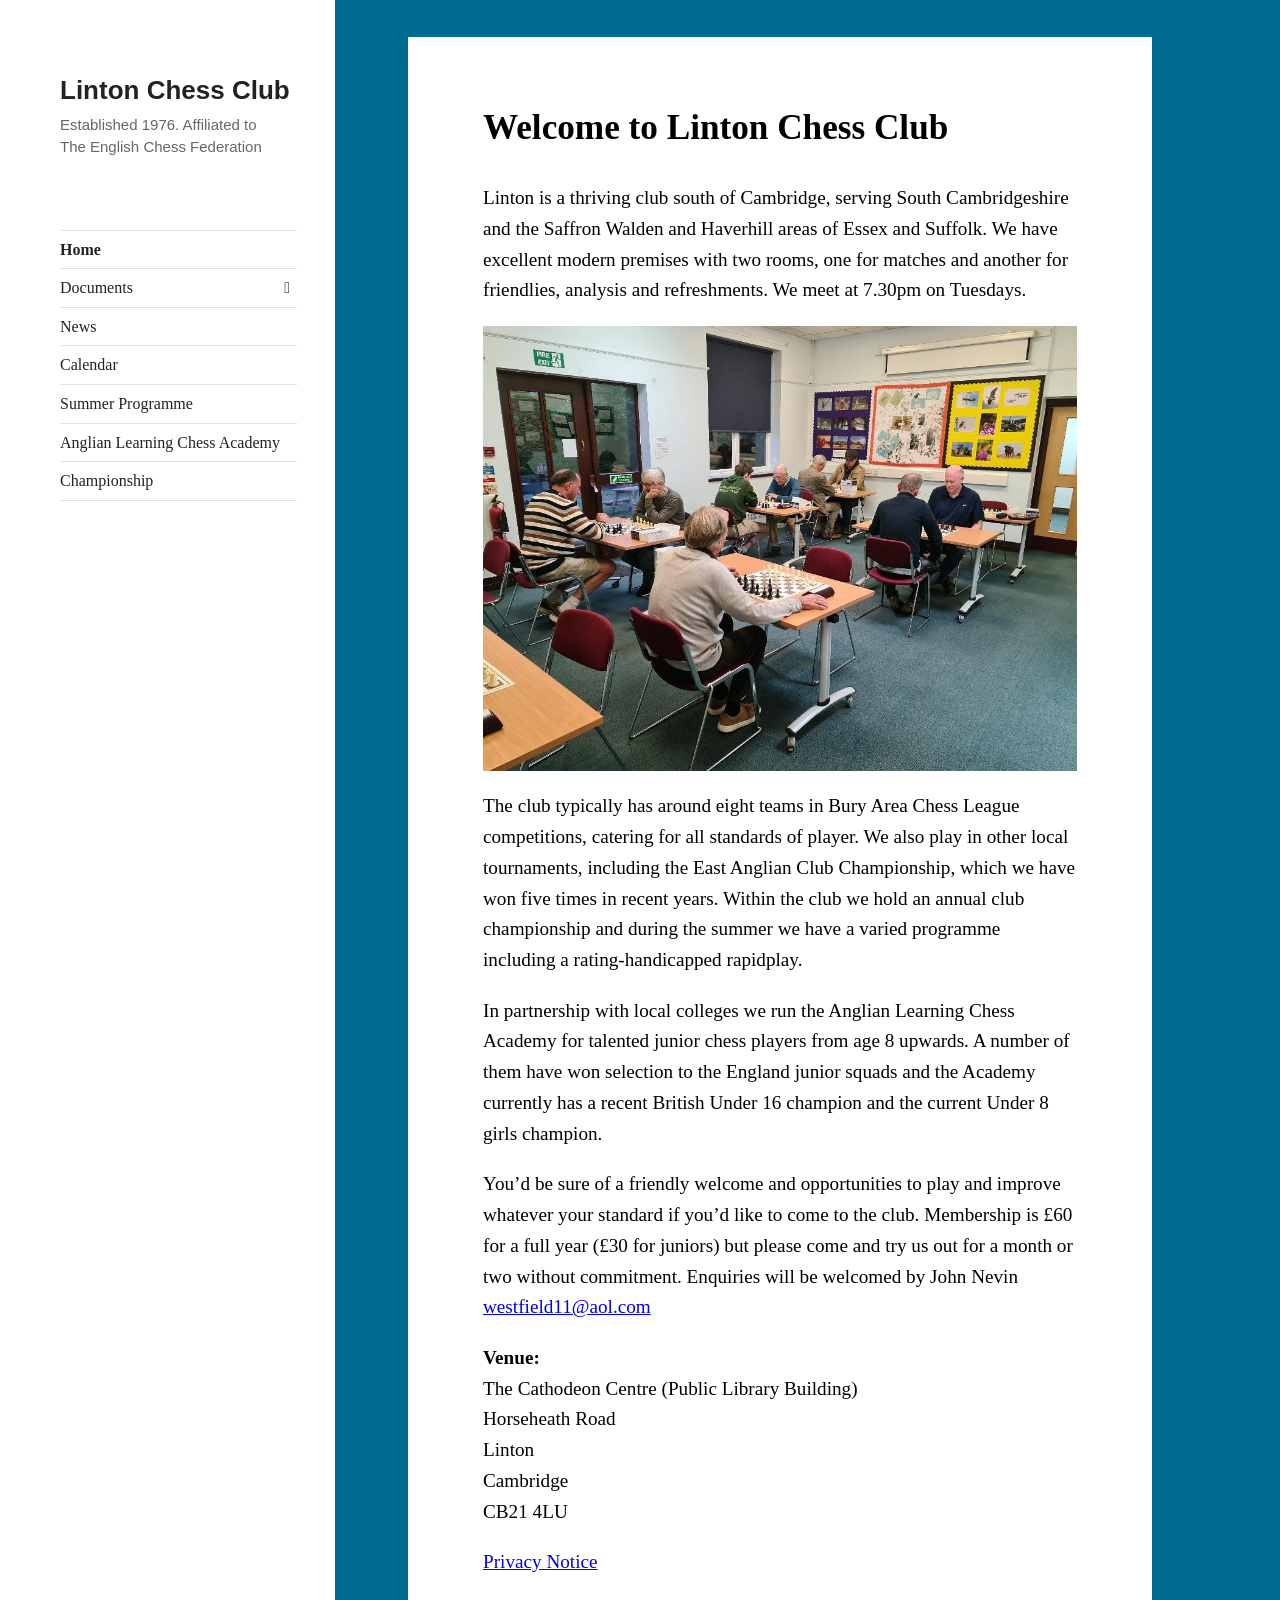
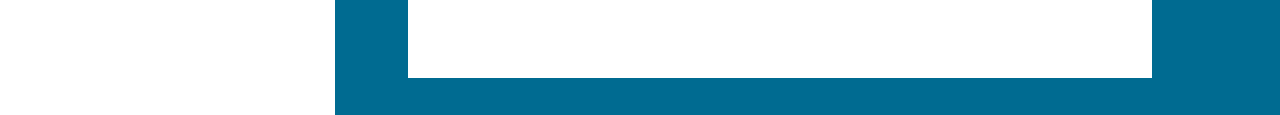
==== index.html @ 3a5e56d4 "Automated deployment from private repo [skip ci] linton-chess-club/linton-chess-club-deploy@2c9a322a" ====
<!DOCTYPE html>
<html lang="en">
<head>
    <meta charset="UTF-8">
    <title>Welcome to Linton Chess Club - Linton Chess Club </title>
    <link rel="stylesheet" href="/css/styles.css">
    <link rel="stylesheet" href="/css/sidebar.css">
    <link rel="stylesheet" href="/css/font-awesome.min.css">
</head>
<body>
    <div class="body-block sidebar">
        <div class="content-block">
    <h1>Linton Chess Club</h1>
    <p>Established 1976. Affiliated to The English Chess Federation</p>
</div>

<div class="content-block">
    <ul><li><a href='/index.html' class="current">Home</a></li><li><button class="dropdown-btn">Documents <i class="fa fa-caret-down"></i></button><div class="dropdown-container"><ul><li><a href='/documents/club-officers.html'>Club Officers</a></li><li><a href='/documents/honours-page.html'>Honours Page</a></li><li><a href='/documents/links.html'>Links</a></li><li><a href='/documents/safeguarding-policy.html'>Safeguarding Policy</a></li></ul></div></li><li><a href='/news.html'>News</a></li><li><a href='/calendar.html'>Calendar</a></li><li><a href='/summer-programme.html'>Summer Programme</a></li><li><a href='/anglian-learning-chess-academy.html'>Anglian Learning Chess Academy</a></li><li><a href='/championship.html'>Championship</a></li></ul>
</div>

    </div>
    <div class="body-block main">
        <main>
            <h1>Welcome to Linton Chess Club</h1>
            <p>Linton is a thriving club south of Cambridge, serving South Cambridgeshire and the Saffron Walden and Haverhill areas of Essex and Suffolk. We have excellent modern premises with two rooms, one for matches and another for friendlies, analysis and refreshments. We meet at 7.30pm on Tuesdays.</p>
<p><div class="img-wrapper"><img src="/attachments/home-page-pic-2.jpg" alt="Main Gathering Banner" /></div></p>
<p>The club typically has around eight teams in Bury Area Chess League competitions, catering for all standards of player.  We also play in other local tournaments, including the East Anglian Club Championship, which we have won five times in recent years.  Within the club we hold an annual club championship and during the summer we have a varied programme including a rating-handicapped rapidplay.</p>
<p>In partnership with local colleges we run the Anglian Learning Chess Academy for talented junior chess players from age 8 upwards. A number of them have won selection to the England junior squads and the Academy currently has a recent British Under 16 champion and the current Under 8 girls champion.</p>
<p>You’d be sure of a friendly welcome and opportunities to play and improve whatever your standard if you’d like to come to the club.  Membership is £60 for a full year (£30 for juniors) but please come and try us out for a month or two without commitment. Enquiries will be welcomed by John Nevin <a href="mailto:westfield11@aol.com">westfield11@aol.com</a></p>
<div class="custom-map-container" data-map-config="views%3A%0A%20%20-%20type%3A%20leaflet-map%0A%20%20%20%20name%3A%20Map%0A%20%20%20%20mapName%3A%20test%0A%20%20%20%20image%3A%20assets%2FLocke.png%0A%20%20%20%20height%3A%20400%0A%20%20%20%20minZoom%3A%20-1.5%0A%20%20%20%20maxZoom%3A%202%0A%20%20%20%20defaultZoom%3A%20-1.5%0A%20%20%20%20zoomDelta%3A%200.25%0A%20%20%20%20scale%3A%20%220.2%22%0A%20%20%20%20unit%3A%20km"></div><p><strong>Venue:</strong><br>The Cathodeon Centre (Public Library Building)<br>Horseheath Road<br>Linton<br>Cambridge<br>CB21 4LU  </p>
<p><a href="https://lintonchessclub.org.uk/wp/wp-content/uploads/2023/09/Privacy-Linton-Chess-Club-1-4.docx">Privacy Notice</a></p>

        </main>
    </div>
    <script src="/js/dropdown.js"></script>
</body>
</html>
---- css/styles.css ----
body {
    margin: 0;
    padding: 0;
    display: flex;
    align-items: stretch;
    flex-direction: row;
    min-height: 100vh;
    background: #006b91;
}

.body-block {
    box-sizing: border-box;
}

.body-block.sidebar {
    flex: 0 0 335px;
    min-height: 100vh;
    padding: 28px 38px;
    background: #fff;
}

.body-block.main {
    flex: 0 1 744px;
    width: 744px;
    min-height: calc(100vh - 74px);
    margin: 37px 47px 37px 73px;
    padding: 70px 75px 80px;
    background: #fff;
}

@media screen and (max-width: 920px) {
    body {
        flex-direction: column;
    }

    .body-block.sidebar {
        flex-basis: auto;
        width: 100%;
        min-height: auto;
        align-self: auto;
    }

    .body-block.main {
        flex-basis: auto;
        width: calc(100% - 32px);
        min-height: 0;
        margin: 16px 16px 32px;
        padding: 32px 24px 48px;
    }
}

@media screen and (min-width: 920.02px){
    .body-block.main {
        margin-right: auto;
    }

    .body-block.sidebar {
        padding-left: 60px;
        padding-top: 75px;
    }
}

h1 {
    margin: 0 0 34px;
    font-family: Georgia, "Times New Roman", serif;
    font-weight: 700;
    padding: 0;
    font-size: 2em;
    line-height: 1.2;
}

.main h1 {
    font-size: 2.2em;
}

.main h1,
.sidebar h1 {
    border-bottom: none;
}

p {
    margin-top: 0;
    margin-bottom: 20px;
    line-height: 1.6;
    font-size: 1.2rem;
}

.main p,
.main li {
    font-family: Georgia, "Times New Roman", serif;
}

.img-wrapper {
    display: flex;
    align-items: center;
    justify-content: center;
    width: 100%;
}

img {
    border-radius: 0;
    max-width: 600px;
    width: 100%;
}
---- css/sidebar.css ----
.sidebar {
    color: #222;
    font-family: Georgia, "Times New Roman", serif;
}

.sidebar .content-block {
    margin: 0;
}

.sidebar h1 {
    margin-bottom: 8px;
    font-family: -apple-system, BlinkMacSystemFont, "Segoe UI", Arial, sans-serif;
    font-size: 26px;
    line-height: 1.2;
}

.sidebar .content-block:first-child p {
    max-width: 225px;
    color: #666;
    font-family: -apple-system, BlinkMacSystemFont, "Segoe UI", Arial, sans-serif;
    font-size: 15px;
    line-height: 1.45;
}

.sidebar ul {
    list-style-type: none;
    margin: 0;
    padding: 0;
}

.sidebar .content-block > ul {
    margin-top: 72px;
}

.sidebar .dropdown-container ul {
    margin: 0;
    padding: 4px 0 0 8px;
}

.sidebar ul li {
    margin: 0;
    padding: 8px 0;
    border-top: 1px solid #e1e1e1;
}

.sidebar ul li:last-child {
    border-bottom: 1px solid #e1e1e1;
}

.sidebar ul li a {
    text-decoration: none;
    display: block;
    font-size: 16px;
    line-height: 1.35;
    color: #222;
}

.sidebar ul li a.current {
    font-weight: 700;
}

.fa-caret-down {
    float: right;
    padding: 3px 7px 0 0;
    font-size: 12px;
}

.dropdown-container {
    display: none;
    padding-left: 8px;
}


.dropdown-btn {
    display: block;
    border: none;
    background: none;
    width: 100%;
    text-align: left;
    cursor: pointer;
    outline: none;
    padding: 0;
    color: #222;
    font-family: inherit;
    font-size: 16px;
    line-height: 1.35;
}

.active {
    color: #222;
}
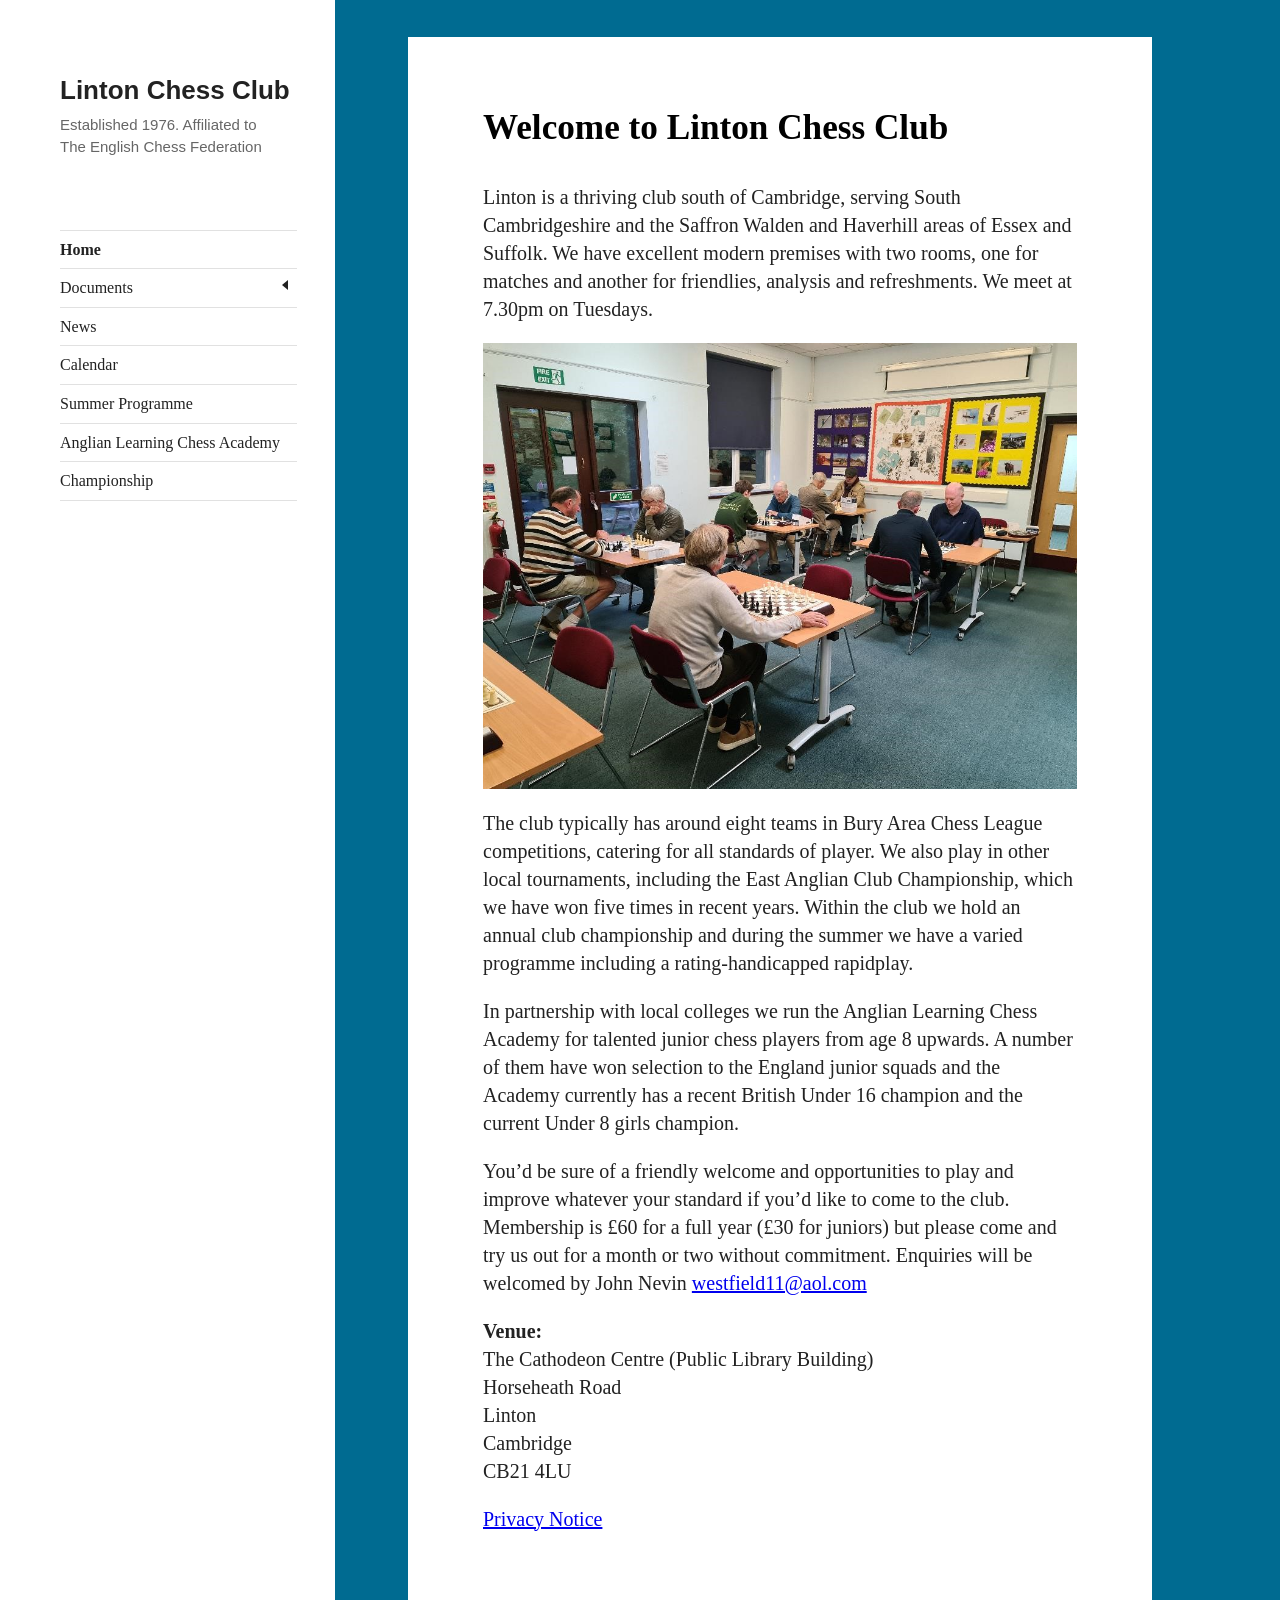
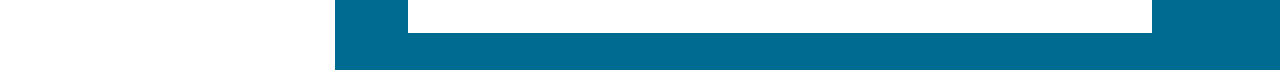
==== commit 44aed4e1: "Automated deployment from private repo [skip ci] linton-chess-club/linton-chess-club-deploy@f5c408cd" ====
--- a/index.html
+++ b/index.html
@@ -15,7 +15,7 @@
 </div>
 
 <div class="content-block">
-    <ul><li><a href='/index.html' class="current">Home</a></li><li><button class="dropdown-btn">Documents <i class="fa fa-caret-down"></i></button><div class="dropdown-container"><ul><li><a href='/documents/club-officers.html'>Club Officers</a></li><li><a href='/documents/honours-page.html'>Honours Page</a></li><li><a href='/documents/links.html'>Links</a></li><li><a href='/documents/safeguarding-policy.html'>Safeguarding Policy</a></li></ul></div></li><li><a href='/news.html'>News</a></li><li><a href='/calendar.html'>Calendar</a></li><li><a href='/summer-programme.html'>Summer Programme</a></li><li><a href='/anglian-learning-chess-academy.html'>Anglian Learning Chess Academy</a></li><li><a href='/championship.html'>Championship</a></li></ul>
+    <ul><li><a href='/index.html' class="current">Home</a></li><li><button class="dropdown-btn" aria-expanded="false">Documents <span class="dropdown-caret" aria-hidden="true"></span></button><div class="dropdown-container"><ul><li><a href='/documents/club-officers.html'>Club Officers</a></li><li><a href='/documents/honours-page.html'>Honours Page</a></li><li><a href='/documents/links.html'>Links</a></li><li><a href='/documents/safeguarding-policy.html'>Safeguarding Policy</a></li></ul></div></li><li><a href='/news.html'>News</a></li><li><a href='/calendar.html'>Calendar</a></li><li><a href='/summer-programme.html'>Summer Programme</a></li><li><a href='/anglian-learning-chess-academy.html'>Anglian Learning Chess Academy</a></li><li><a href='/championship.html'>Championship</a></li></ul>
 </div>
 
     </div>
--- a/css/styles.css
+++ b/css/styles.css
@@ -88,6 +88,15 @@
 .main p,
 .main li {
     font-family: Georgia, "Times New Roman", serif;
+    font-size: 1.25rem;
+    line-height: 1.5;
+    color: #222222;
+    line-height: 1.4;
+}
+
+.main ul, 
+.main ol {
+    padding-left: 0;
 }
 
 .img-wrapper {
--- a/css/sidebar.css
+++ b/css/sidebar.css
@@ -59,10 +59,19 @@
     font-weight: 700;
 }
 
-.fa-caret-down {
+.dropdown-caret {
     float: right;
-    padding: 3px 7px 0 0;
-    font-size: 12px;
+    width: 0;
+    height: 0;
+    margin: 5px 7px 0 0;
+    border-left: 5px solid transparent;
+    border-right: 5px solid transparent;
+    border-top: 6px solid currentColor;
+    transform: rotate(90deg);
+}
+
+.dropdown-btn.active .dropdown-caret {
+    transform: rotate(0deg);
 }
 
 .dropdown-container {
